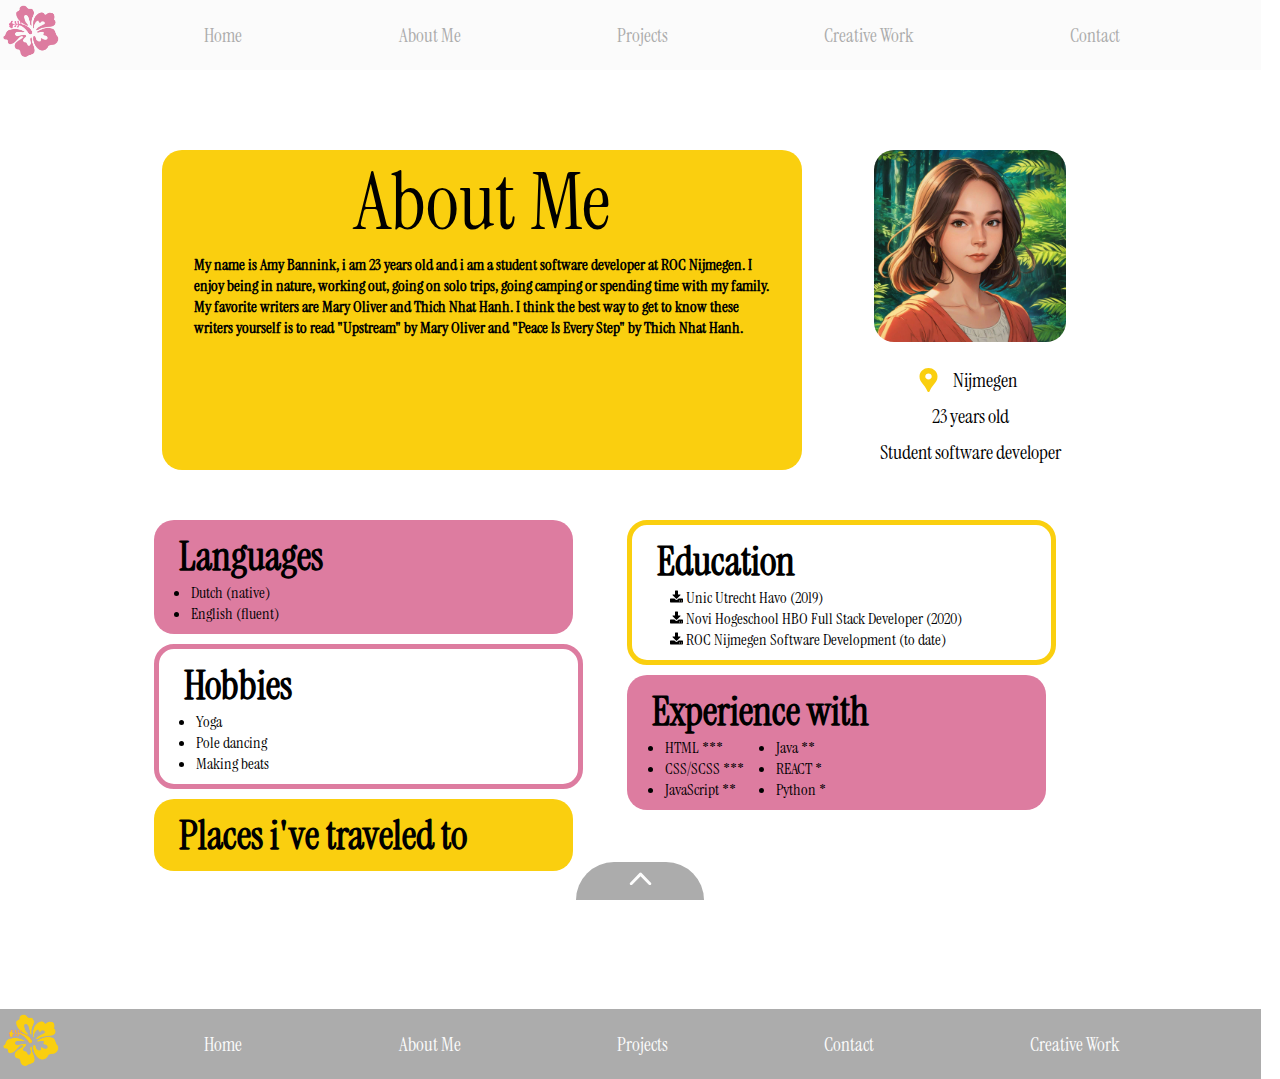
==== about-me.html @ 65b17a22 "about-me verbeteringen" ====
<!-- Over mij Ergens op de website is informatie te vinden dat gaat over de ontwikkelaar van de website. Hier staat dan in ieder geval een introductie over jezelf, en mogelijk benoem je hier (of anders in ieder geval onder een ander kopje) ook informatie over jouw persoonlijke vaardigheden en vaktechnische kennis. -->

<!DOCTYPE html>
<html lang="en">

<head>
    <link rel="stylesheet" href="css/style.css">
    <link rel="preconnect" href="https://fonts.googleapis.com">
    <link rel="preconnect" href="https://fonts.gstatic.com" crossorigin>
    <link href="https://fonts.googleapis.com/css2?family=Inria+Sans&family=Instrument+Serif&family=Lato&display=swap"
        rel="stylesheet">
    <script src="script.js"></script>
    <title>About Me</title>
</head>
<!-- Landing Page De bezoeker van de website komt bij het laden van de website uit op de landing page, dit geld zowel voor een single- als multi-page website. Het is de bedoeling dat de landing page de bezoeker een duidelijk beeld geeft van wat er gevonden kan worden op de website. (Een standaard verwachting is dat deze landing page een mooi uitgewerkt design heeft) -->

<body>
    <header>
        <a href="index.html"><img src="img/Logo-pink.png" alt="Logo-pink" class="img-logo pink"></a>
        <nav>
            <ul>
                <li class="font-serif"><a href="index.html">Home</a></li>
                <li class="font-serif"><a href="about-me.html">About Me</a></li>
                <li class="font-serif"><a href="projects.html">Projects</a></li>
                <li class="font-serif"><a href="creative-work.html">Creative Work</a></li>
                <li class="font-serif"><a href="contact.html">Contact</a></li>
            </ul>
        </nav>
    </header>
    <main id="about-me" class="padding-bottom">
        <div class="about-me-top flex-r">
        <div id="about-left" class="flex-c bg-y border-radius">
            <h1 class="font-serif">About Me</h1>
            <p class="font-serif about-text">My name is Amy Bannink, i am 23 years old and i am a student software developer at ROC Nijmegen. I enjoy being in nature, working out, going on solo trips, going camping or spending time with my family. My favorite writers are Mary Oliver and Thich Nhat Hanh. I think the best way to get to know these writers yourself is to read "Upstream" by Mary Oliver and "Peace Is Every Step" by Thich Nhat Hanh. </p>
        </div>
        <div id="about-right" class="flex-c">
            <img src="img/profile.jpg" alt="avatar" id="avatar-img" class="border-radius">
            <div id="location-div" class="flex-r">
                <img src="img/location-icon.svg" alt="location icon" id="location-icon">
                <p class="font-serif avatar-subtext">Nijmegen</p>
            </div>
            <p class="font-serif avatar-subtext">23 years old</p>
            <p class=" font-serif avatar-subtext">Student software developer</p>
        </div>
    </div>
    <div class="about-me-body flex-r">
    <div class="about-me-bottom flex-c">
        <div class="about-div languages bg-p border-radius">
            <h2 class="font-serif">Languages</h2>
            <ul class="ul-left">
                <li class="font-serif">Dutch (native)</li>
                <li class="font-serif">English (fluent)</li>
            </ul>
        </div>
        
        <div class="about-div hobbies border-radius">
            <h2 class="font-serif">Hobbies</h2>
            <ul class="ul-left">
                <li class="font-serif">Yoga</li>
                <li class="font-serif">Pole dancing</li>
                <li class="font-serif">Making beats</li>
            </ul>
        </div>
        
        <div class="about-div qualities bg-y border-radius">
            <h2 class="font-serif">
                Places i've traveled to
            </h2>
            <!-- <ul>
                <li class="font-serif">Yoga</li>
                <li class="font-serif">Pole dancing</li>
                <li class="font-serif">Making beats</li>
            </ul>
            <ul>
                <li class="font-serif">Yoga</li>
                <li class="font-serif">Pole dancing</li>
                <li class="font-serif">Making beats</li>
            </ul> -->
        </div>
    </div>
    <div class="about-me-bottom flex-c">
        <div class="about-div education border-radius">
            <h2 class="font-serif">Education</h2>
            <ul class="ul-left">
                <li class="font-serif about-li">
                    
                    <img src="/img/download-icon.svg" alt="download icon" class="download-icon">
                    Unic Utrecht Havo (2019)
                </li>
                <li class="font-serif about-li">
                    <img src="/img/download-icon.svg" alt="download icon" class="download-icon">
                    Novi Hogeschool HBO Full Stack Developer (2020)
                </li>
                <li class="font-serif about-li">
                    <img src="/img/download-icon.svg" alt="download icon" class="download-icon">
                    ROC Nijmegen Software Development (to date)
                </li>
            </ul>
        </div>
        <div class="about-div experience bg-p border-radius">
            <h2 class="font-serif">
                Experience with
            </h2>
            <div class="flex-r">
            <ul class="ul-left">
                <li class="font-serif">HTML ***</li>
                <li class="font-serif">CSS/SCSS ***</li>
                <li class="font-serif">JavaScript **</li>
            </ul>
            <ul class="ul-right">
                <li class="font-serif">Java **</li>
                <li class="font-serif">REACT *</li>
                <li class="font-serif">Python *</li>
            </ul>
        </div>

        </div>
    </div>
</div>

    </main>
    <div id="footer-div" class="flex-r bg-g">
        <a href="#footer" onclick="footerOpen()">
            <img src="/img/arrow-icon.svg" id="arrow-icon" alt="arrow icon">
        </a>
    </div>
    <footer id="footer">
        <div>
            <a href="index.html"><img src="img/Logo-yellow.png" alt="Logo-pink" class="img-logo yellow"></a>
        </div>
        <nav>
            <ul >
                <li class="font-serif"><a href="index.html" class="footer-text">Home</a></li>
                <li class="font-serif"><a href="about-me.html" class="footer-text">About Me</a></li>
                <li class="font-serif"><a href="projects.html" class="footer-text">Projects</a></li>
                <li class="font-serif"><a href="contact.html" class="footer-text">Contact</a></li>
                <li class="font-serif"><a href="creative-work.html" class="footer-text">Creative Work</a></li>
            </ul>
        </nav>
    </footer>
</body>

</html>
---- css/style.css ----
*{
    margin: 0;
    padding: 0;
}

main{
    width: 98.5vw;
    height: auto;
}

/* header, nav and footer */
header, footer{
    height: 70px;
    width: 98.5vw;
    background-color: #FBFBFB;
    display: flex;
    align-items: center;
    /* justify-content: center; */
}

#projects-header{
    background-color: #010101;
}

footer{
    background-color: #ACACAC;
}

nav ul{
    width: 93.5vw;
    list-style-type: none;
    display: flex;
    justify-content: space-evenly;
    font-size: larger;
}

nav ul li a{
    text-decoration: none;
    border-radius: 20px;
    color: #ACACAC;
    padding: 10px 16px;
    display: block;
}


footer nav ul li a, .nav-black{
    color: #FBFBFB;
}

.nav-black:hover{
    background-color: #ACACAC;
    color: #010101;
}


footer nav ul li a:hover{
    color: #ACACAC;
    background-color: #FBFBFB;
}

nav ul li a:hover{
    background-color: #ACACAC;
    color: #fbfbfb;
}

.about-li{
    list-style-type: none;
}

/* handig veel gebruikt */
.flex-c{
    display: flex;
    flex-direction: column;
}
.flex-r{
    display: flex;
}

.font-serif{
    font-family: "Instrument Serif", serif;
}

h1{
    font-size: 140px;
    font-weight: 400;
    /* veranderen naar 80px  */
}

h2{
    font-size: 40px;
}

p{
    font-size: 20px;
    font-weight: 500;
}



.border-radius{
    border-radius: 20px;
}

.bg-b{
    background-color: #010101;
}
.bg-w{
    background-color: #FBFBFB;
}
.bg-g{
    background-color: #ACACAC;
}
.bg-p{
    background-color: #DD7CA0;
}
.bg-y{
    background-color: #FACF0F;
}

.t-w{
    color: #FBFBFB;
}

.t-b{
    color: #010101;
}

.t-g{
    color: #ACACAC;
}

.padding-bottom{
    padding-bottom: 100px;

}

/* text */


.projects-title h1{
    font-size: 70px;
    display: flex;
    padding-top: 80px;    
}

.project-text1{
    margin-right: -40px;
    text-decoration: none;

}
.project-text2{
    margin-left: -40px;
}

.cw-a{
    text-decoration: none;
    padding-left: 15%;
}

.cw-a:hover{
    border-radius: 20px;
    transform: scale(1.5);
    transition: all 0.5s;
    padding-left: 15%;
    padding-right: 15%;
    background-color: #010101;
}

.contact-title{
    font-size: 80px;
    margin-top: 80px;
}

.contact-right{
    /* align-self: center; */
    padding-left: 1.5vw;
    margin-bottom: 20px;
}

.contact-p{
    margin-left: 2vw;
    font-weight: 600;
}

#about-left h1{
    font-size: 80px;
}

.avatar-subtext{
    margin: 5px;
}

.cw-text{
    font-weight: 600;
}


.ul-left{
    margin-left: 1vw;    
}

.ul-right{
    margin-left: 2.5vw;
}
.project-link{
    text-decoration: none;
}

.project-link:hover{
    transform: scale(1.6);
    transition: all 0.5s;
}

.about-text{
    font-size: medium;
    font-weight: 600;
    margin-left: 5%;
    margin-right: 5%;
}

/* images */
.img-logo{
    width: 5vw;
}

#img-home-bg{
    width: 98.5vw;
}

#arrow-icon{
    fill: #fbfbfb;
    transform: rotate(90deg);
    width: 1vw;
}

.contact-icons{
    width: 4vw;
    height: 40px;
    align-self: flex-end;
    /* margin: 20px; */
    padding: 15%;

}

.contact-icons:hover{
    background-color: #010101;
    transform: scale(1.1);
  transition: all 0.5s;
  
}
.contact-img{
    width: 10vw;
    height: 120px;
}

#avatar-img{
    width: 15vw;
}

#location-icon{
    width: 1.5vw;
    margin-right: 10px;
}

.download-icon{
    width: 1vw;
}

/* .project-img{
    width: 22vw;
    height: 120px;
} */


/* pages */
.projects{
    background: rgb(221,124,160);
background: radial-gradient(ellipse, rgba(221,124,160,1) 0%, rgba(1,1,1,1) 50%);
height: auto;
margin-bottom: -38px;
justify-items: center;
padding-bottom: 100px;
}

#home{
    background-image: url("../img/background.png");
    background-size: 100% 100%;
    height: 560px;
}

.contact-page{
    height: 560px;
}

.contact{
    height: 106.8%;
    justify-content: center;
}

.c-left{
    width: 40vw;
}

.c-right{
    width: 58.5vw;
    background-image: url("../img/contact-bg-final.png");
    background-size: 100% 100%;
    justify-content: flex-start;
    padding-left: 5vw;
}

.about-me-top{
    justify-content: center;
    gap: 40px;
    margin-top: 80px;
}

.about-me-body{
    width: 98vw;
    justify-content: center;
    margin-top: 50px;
}

.about-me-bottom{
    width: 37vw;
    gap: 10px;
}

.margin-bottom{
    margin-bottom: 80px;
}

/* textfields */
.home-page{
    width: 35vw;
    justify-content: center;
    align-items: flex-start;
    padding: 5% 20%;
}

/* divs for objects, layout or remaining fields */
#footer-div{
    width: 10vw;
    height: 38px;
    border-radius: 50px 50px 0px 0px;
    margin-left: 45vw;
    justify-content: center;
    align-items: center;
    bottom: 0px;
    position: sticky;
}

.projects-div{
    width: 40vw;
    padding-top: 45px;
    padding-bottom: 45px;
}

#test1, #test2, #test3, #test4, .cw1, .cw2 {
    margin-top: 10px;
    margin-bottom: 10px;
    box-shadow: 10px 10px #010101;
    justify-content: center;
    background-size: 100%;
}

#test1{
    align-self: flex-start;
    width: 22vw;
    height: 120px;
    align-items: flex-end;
    background-image: url("/img/mastermind2-img.jpg");
}

.cw1, .cw2{
    background-size: 100%;
    width: 16vw;
    height: 205px;
}

.cw1{
    align-self: flex-start;
    align-items: flex-end;
}

.cw2{
    align-self: flex-end;
    align-items: flex-start;
}

.cw1:hover, .cw2:hover{
    transform: scale(1.1);
    transition: all 0.5s;
}

.cw1{
    background-image: url("/img/cw1.png");
}

#cw5{
    background-image: url("/img/cw5.png");
}
#test2{
    align-self: flex-end;
    width: 18vw;
    height: 170px;
    align-items: flex-start;
    background-image: url("/img/mastermind-img.jpg");
}

.cw2{
    background-image: url("/img/cw2.png");
}

#test3{
    align-self: flex-start;
    width: 18vw;
    height: 130px;
    align-items: flex-end;
    background-image: url("/img/website-img.jpg");
}

#cw3{
    background-image: url("/img/cw3.png");
}

#test4 {
    align-self: flex-end;
    width: 27vw;
    height: 160px;
    align-items: flex-start;
    background-image: url("/img/website2-img.jpg");

}

#cw4{
    background-image: url("/img/cw4.png");
}

.contact-layout{
    align-items: center;
}

#about-right{
    width: 20vw;
    align-items: center;
}

#about-left{
    width: 50vw;
    align-items: center;
}

#location-div{
    margin-top: 20px;
}

.about-div{
    width: 30vw;
    padding: 10px;
    padding-left: 25px;
}

.education, .hobbies{
    border-style: solid;
    border-width: 5px;
    /* box-sizing: border-box; */
}
.education{
    border-color: #FACF0F;
}
.hobbies{
border-color: #DD7CA0;
}
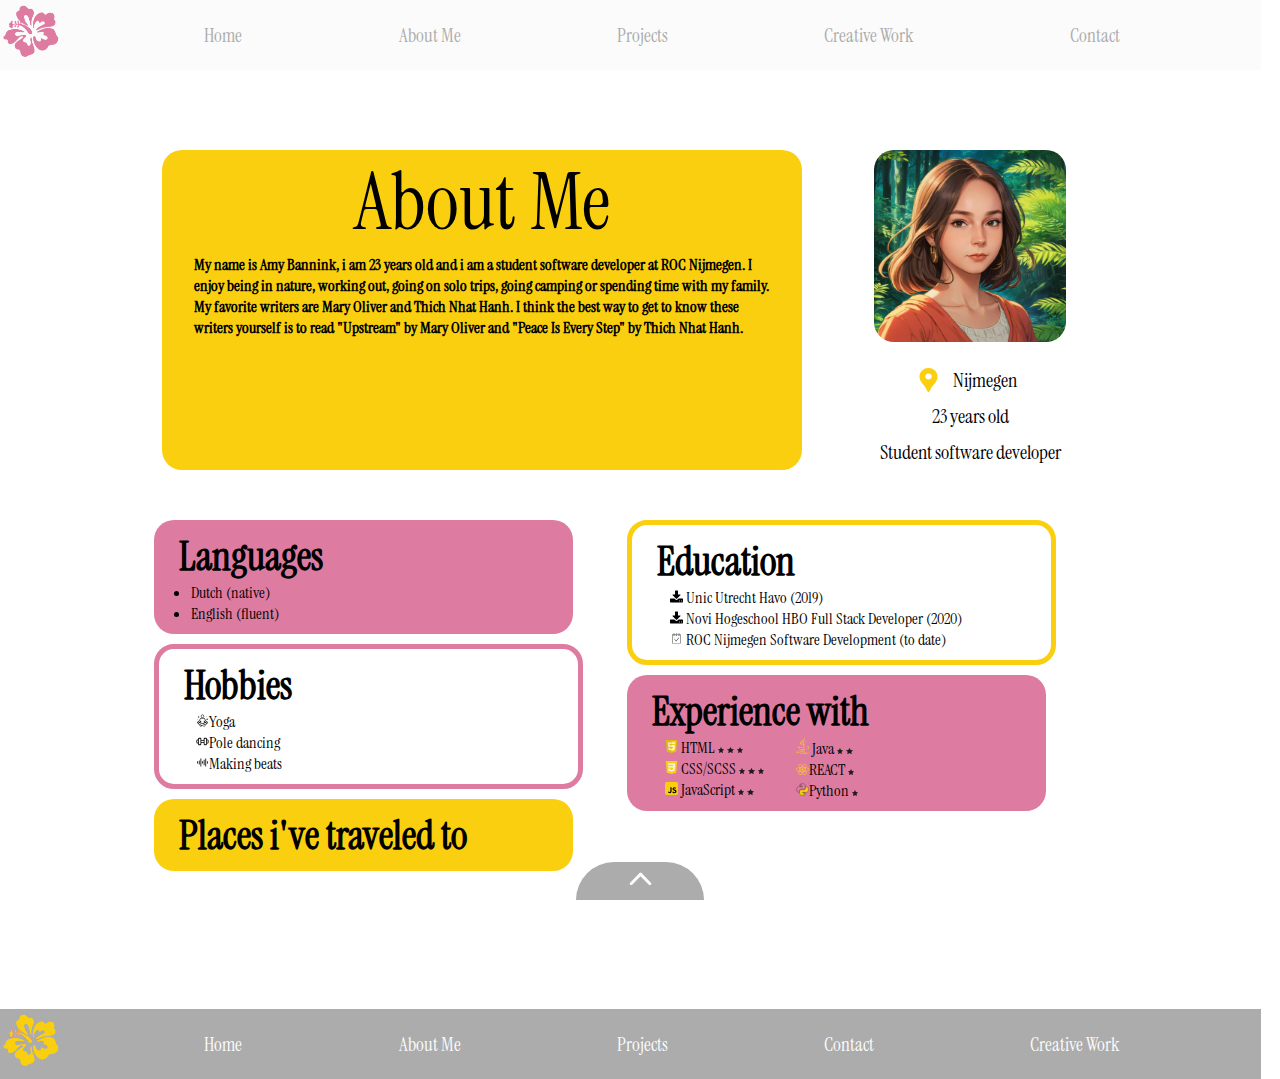
==== commit 56200c71: "about-me verbeteringen" ====
--- a/about-me.html
+++ b/about-me.html
@@ -56,9 +56,12 @@
         <div class="about-div hobbies border-radius">
             <h2 class="font-serif">Hobbies</h2>
             <ul class="ul-left">
-                <li class="font-serif">Yoga</li>
-                <li class="font-serif">Pole dancing</li>
-                <li class="font-serif">Making beats</li>
+                <li class="font-serif about-li">
+                    <img src="/img/yoga-icon.svg" alt="yoga icon" class="medium-icon">Yoga</li>
+                <li class="font-serif about-li">
+                    <img src="/img/pole-icon.svg" alt="pole icon" class="medium-icon">Pole dancing</li>
+                <li class="font-serif about-li">
+                    <img src="/img/beats-icon.svg" alt="beats icon" class="medium-icon">Making beats</li>
             </ul>
         </div>
         
@@ -83,16 +86,20 @@
             <h2 class="font-serif">Education</h2>
             <ul class="ul-left">
                 <li class="font-serif about-li">
-                    
-                    <img src="/img/download-icon.svg" alt="download icon" class="download-icon">
+                    <a href="/img/havo-diploma.pdf" download="havo diploma Amy Bannink" class="about-link t-b border-radius">
+                    <img src="/img/download-icon.svg" alt="download icon" class="medium-icon">
                     Unic Utrecht Havo (2019)
+                </a>
                 </li>
                 <li class="font-serif about-li">
-                    <img src="/img/download-icon.svg" alt="download icon" class="download-icon">
+                    <a href="/img/hogeschool-diploma.pdf" download="propedeuse Amy Bannink" class="about-link t-b border-radius">
+                    <img src="/img/download-icon.svg" alt="download icon" class="medium-icon">
                     Novi Hogeschool HBO Full Stack Developer (2020)
+                </a>
                 </li>
                 <li class="font-serif about-li">
-                    <img src="/img/download-icon.svg" alt="download icon" class="download-icon">
+    
+                    <img src="/img/to-date-icon.svg" alt="download icon" class="medium-icon">
                     ROC Nijmegen Software Development (to date)
                 </li>
             </ul>
@@ -103,14 +110,42 @@
             </h2>
             <div class="flex-r">
             <ul class="ul-left">
-                <li class="font-serif">HTML ***</li>
-                <li class="font-serif">CSS/SCSS ***</li>
-                <li class="font-serif">JavaScript **</li>
+                <li class="font-serif about-li">
+                    <img src="/img/html-icon.svg" alt = "html icon" class="medium-icon">
+                    HTML  
+                    <img src="/img/star-icon.svg" alt="star icon" class="smallest-icon">
+                    <img src="/img/star-icon.svg" alt="star icon" class="smallest-icon">
+                    <img src="/img/star-icon.svg" alt="star icon" class="smallest-icon">
+
+                </li>
+                <li class="font-serif about-li">
+                    <img src="/img/css-icon.svg" alt= "css icon" class="medium-icon"> CSS/SCSS 
+                    <img src="/img/star-icon.svg" alt="star icon" class="smallest-icon">
+                    <img src="/img/star-icon.svg" alt="star icon" class="smallest-icon">
+                    <img src="/img/star-icon.svg" alt="star icon" class="smallest-icon">
+
+                </li>
+                <li class="font-serif about-li">
+                    <img src="/img/javascript-icon.svg" alt="javascript icon" class="medium-icon"> JavaScript
+                
+                    <img src="/img/star-icon.svg" alt="star icon" class="smallest-icon">
+                    <img src="/img/star-icon.svg" alt="star icon" class="smallest-icon">
+                </li>
             </ul>
             <ul class="ul-right">
-                <li class="font-serif">Java **</li>
-                <li class="font-serif">REACT *</li>
-                <li class="font-serif">Python *</li>
+                <li class="font-serif about-li">
+                    <img src="/img/java-icon.svg" alt="java icon" class="medium-icon"> Java 
+                    <img src="/img/star-icon.svg" alt="star icon" class="smallest-icon">
+                    <img src="/img/star-icon.svg" alt="star icon" class="smallest-icon">
+                </li>
+                <li class="font-serif about-li">
+                    <img src="/img/react-icon.svg" alt="react icon" class="medium-icon">REACT 
+                    <img src="/img/star-icon.svg" alt="star icon" class="smallest-icon">
+                </li>
+                <li class="font-serif about-li">
+                    <img src="/img/python-icon.svg" alt="python icon" class="medium-icon">Python 
+                    <img src="/img/star-icon.svg" alt="star icon" class="smallest-icon">
+                </li>
             </ul>
         </div>
 
--- a/css/style.css
+++ b/css/style.css
@@ -65,6 +65,12 @@
 
 .about-li{
     list-style-type: none;
+    
+}
+
+.about-li:hover{
+    transform: scale(1.1);
+    transition: all 0.5s;
 }
 
 /* handig veel gebruikt */
@@ -202,13 +208,18 @@
 .ul-right{
     margin-left: 2.5vw;
 }
-.project-link{
+.project-link, .about-link{
     text-decoration: none;
 }
 
 .project-link:hover{
     transform: scale(1.6);
     transition: all 0.5s;
+}
+
+.about-link:hover{
+    background-color: #FACF0F;
+
 }
 
 .about-text{
@@ -262,9 +273,14 @@
     margin-right: 10px;
 }
 
-.download-icon{
+.medium-icon{
     width: 1vw;
 }
+
+.smallest-icon{
+    width: 0.5vw;
+}
+
 
 /* .project-img{
     width: 22vw;
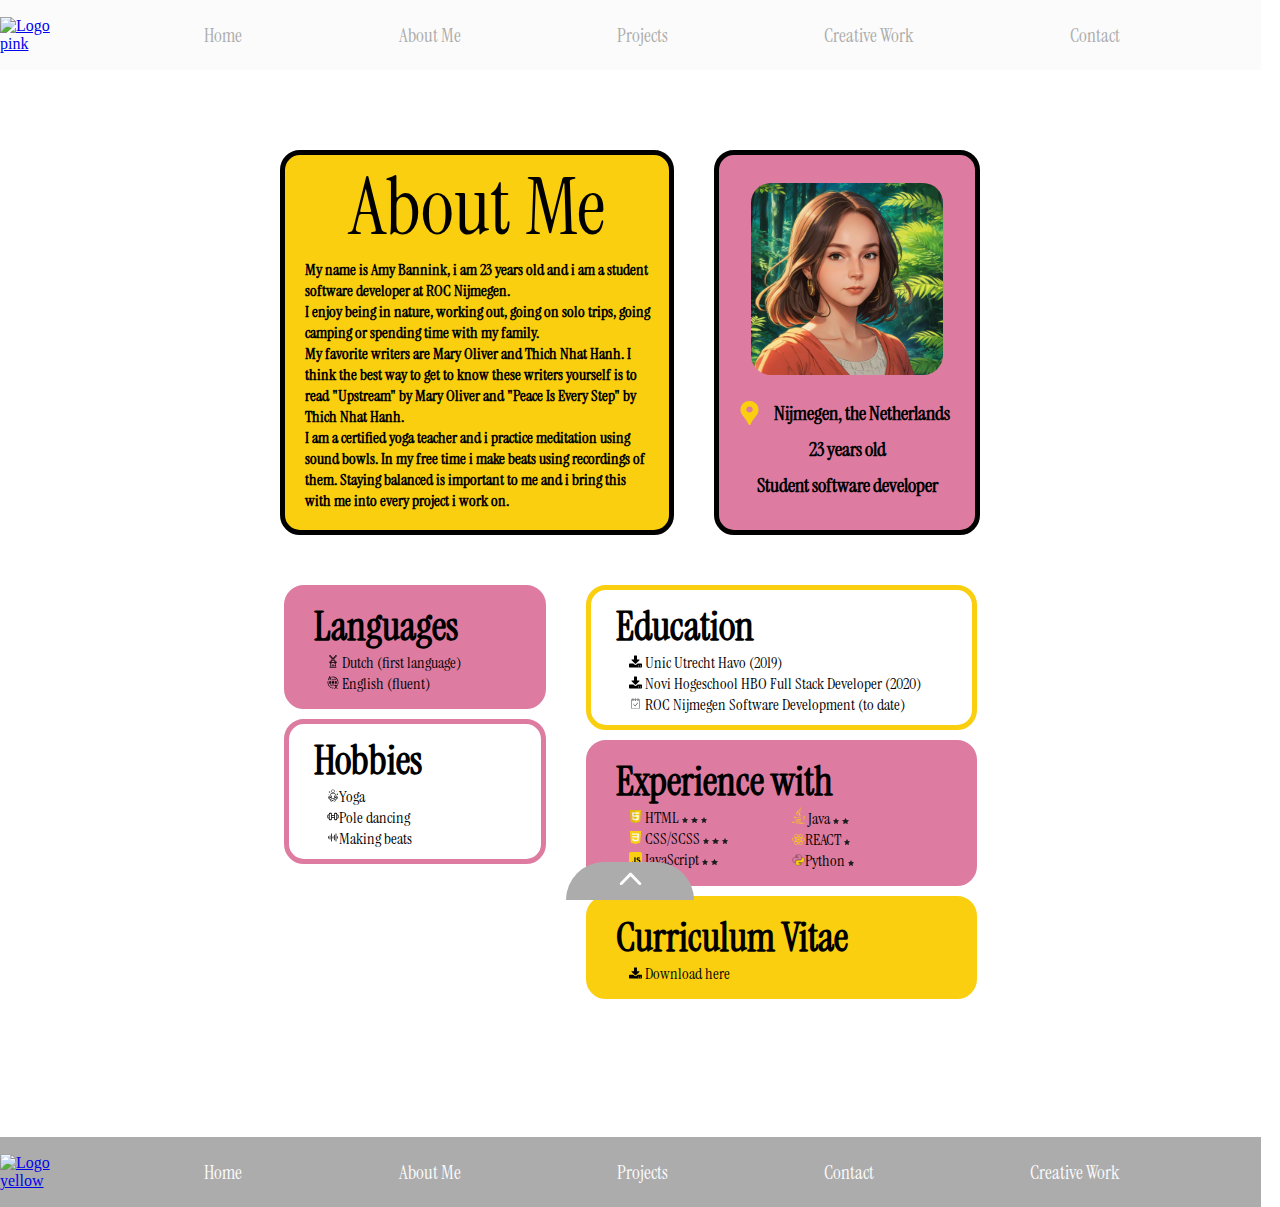
==== commit a61b6bb7: "project pagina: tekst in het midden" ====
--- a/about-me.html
+++ b/about-me.html
@@ -9,14 +9,14 @@
     <link rel="preconnect" href="https://fonts.gstatic.com" crossorigin>
     <link href="https://fonts.googleapis.com/css2?family=Inria+Sans&family=Instrument+Serif&family=Lato&display=swap"
         rel="stylesheet">
-    <script src="script.js"></script>
-    <title>About Me</title>
+        <script src="/js/script.js"></script>
+        <title>About Me</title>
 </head>
 <!-- Landing Page De bezoeker van de website komt bij het laden van de website uit op de landing page, dit geld zowel voor een single- als multi-page website. Het is de bedoeling dat de landing page de bezoeker een duidelijk beeld geeft van wat er gevonden kan worden op de website. (Een standaard verwachting is dat deze landing page een mooi uitgewerkt design heeft) -->
 
 <body>
     <header>
-        <a href="index.html"><img src="img/Logo-pink.png" alt="Logo-pink" class="img-logo pink"></a>
+        <a href="index.html"><img src="img/logo-pink.png" alt="Logo pink" class="img-logo pink"></a>
         <nav>
             <ul>
                 <li class="font-serif"><a href="index.html">Home</a></li>
@@ -28,28 +28,31 @@
         </nav>
     </header>
     <main id="about-me" class="padding-bottom">
-        <div class="about-me-top flex-r">
+        <section class="about-me-top flex-r">
         <div id="about-left" class="flex-c bg-y border-radius">
             <h1 class="font-serif">About Me</h1>
-            <p class="font-serif about-text">My name is Amy Bannink, i am 23 years old and i am a student software developer at ROC Nijmegen. I enjoy being in nature, working out, going on solo trips, going camping or spending time with my family. My favorite writers are Mary Oliver and Thich Nhat Hanh. I think the best way to get to know these writers yourself is to read "Upstream" by Mary Oliver and "Peace Is Every Step" by Thich Nhat Hanh. </p>
+            <p class="font-serif about-text">My name is Amy Bannink, i am 23 years old and i am a student software developer at ROC Nijmegen. <br> I enjoy being in nature, working out, going on solo trips, going camping or spending time with my family.<br> My favorite writers are Mary Oliver and Thich Nhat Hanh. I think the best way to get to know these writers yourself is to read "Upstream" by Mary Oliver and "Peace Is Every Step" by Thich Nhat Hanh. <br> I am a certified yoga teacher and i practice meditation using sound bowls. In my free time i make beats using recordings of them. Staying balanced is important to me and i bring this with me into every project i work on. </p>
         </div>
-        <div id="about-right" class="flex-c">
+        <div id="about-right" class="flex-c border-radius bg-p">
             <img src="img/profile.jpg" alt="avatar" id="avatar-img" class="border-radius">
-            <div id="location-div" class="flex-r">
-                <img src="img/location-icon.svg" alt="location icon" id="location-icon">
-                <p class="font-serif avatar-subtext">Nijmegen</p>
-            </div>
-            <p class="font-serif avatar-subtext">23 years old</p>
-            <p class=" font-serif avatar-subtext">Student software developer</p>
+                <div id="location-div" class="flex-r">
+                    <img src="img/location-icon.svg" alt="location icon" id="location-icon">
+                    <p class="font-serif avatar-subtext">Nijmegen, the Netherlands</p>
+                </div>
+                <p class="font-serif avatar-subtext">23 years old</p>
+                <p class=" font-serif avatar-subtext">Student software developer</p>
+            
         </div>
-    </div>
-    <div class="about-me-body flex-r">
-    <div class="about-me-bottom flex-c">
+        </section>
+    <section class="about-me-body flex-r">
+    <div class="about-me-column flex-c border-radius">
         <div class="about-div languages bg-p border-radius">
             <h2 class="font-serif">Languages</h2>
             <ul class="ul-left">
-                <li class="font-serif">Dutch (native)</li>
-                <li class="font-serif">English (fluent)</li>
+                <li class="font-serif about-li"><img src="/img/dutch-icon.svg" alt="windmill icon netherlands" class="medium-icon">
+                    Dutch (first language)</li>
+                <li class="font-serif about-li"><img src="/img/english-icon.svg" alt="language icon english" class="medium-icon">
+                    English (fluent)</li>
             </ul>
         </div>
         
@@ -65,34 +68,20 @@
             </ul>
         </div>
         
-        <div class="about-div qualities bg-y border-radius">
-            <h2 class="font-serif">
-                Places i've traveled to
-            </h2>
-            <!-- <ul>
-                <li class="font-serif">Yoga</li>
-                <li class="font-serif">Pole dancing</li>
-                <li class="font-serif">Making beats</li>
-            </ul>
-            <ul>
-                <li class="font-serif">Yoga</li>
-                <li class="font-serif">Pole dancing</li>
-                <li class="font-serif">Making beats</li>
-            </ul> -->
-        </div>
+        
     </div>
-    <div class="about-me-bottom flex-c">
+    <div class="about-me-column flex-c border-radius">
         <div class="about-div education border-radius">
             <h2 class="font-serif">Education</h2>
             <ul class="ul-left">
                 <li class="font-serif about-li">
-                    <a href="/img/havo-diploma.pdf" download="havo diploma Amy Bannink" class="about-link t-b border-radius">
+                    <a href="/img/havo-diploma.pdf" download="havo diploma Amy Bannink" class="download-link t-b border-radius">
                     <img src="/img/download-icon.svg" alt="download icon" class="medium-icon">
                     Unic Utrecht Havo (2019)
                 </a>
                 </li>
                 <li class="font-serif about-li">
-                    <a href="/img/hogeschool-diploma.pdf" download="propedeuse Amy Bannink" class="about-link t-b border-radius">
+                    <a href="/img/hogeschool-diploma.pdf" download="propedeuse Amy Bannink" class="download-link t-b border-radius">
                     <img src="/img/download-icon.svg" alt="download icon" class="medium-icon">
                     Novi Hogeschool HBO Full Stack Developer (2020)
                 </a>
@@ -150,8 +139,21 @@
         </div>
 
         </div>
+        <div class="about-div curriculum-vitae bg-y border-radius">
+            <h2 class="font-serif">
+                Curriculum Vitae
+            </h2>
+            <ul class="ul-left">
+                <li class="font-serif about-li">
+                    <a href="/img/cv.pdf" download="CV Amy Bannink" class="download-link t-b border-radius"><img src="/img/download-icon.svg" class="medium-icon" alt="download icon">
+                        Download here
+                        </a>
+                </li>
+            </ul>
+            
+        </div>
     </div>
-</div>
+</section>
 
     </main>
     <div id="footer-div" class="flex-r bg-g">
@@ -161,7 +163,7 @@
     </div>
     <footer id="footer">
         <div>
-            <a href="index.html"><img src="img/Logo-yellow.png" alt="Logo-pink" class="img-logo yellow"></a>
+            <a href="index.html"><img src="img/logo-yellow.png" alt="Logo yellow" class="img-logo yellow"></a>
         </div>
         <nav>
             <ul >
--- a/css/style.css
+++ b/css/style.css
@@ -65,7 +65,6 @@
 
 .about-li{
     list-style-type: none;
-    
 }
 
 .about-li:hover{
@@ -101,8 +100,6 @@
     font-weight: 500;
 }
 
-
-
 .border-radius{
     border-radius: 20px;
 }
@@ -137,30 +134,22 @@
 
 .padding-bottom{
     padding-bottom: 100px;
-
+}
+
+.margin-bottom{
+    margin-bottom: 80px;
 }
 
 /* text */
-
-
 .projects-title h1{
     font-size: 70px;
     display: flex;
     padding-top: 80px;    
 }
 
-.project-text1{
-    margin-right: -40px;
-    text-decoration: none;
-
-}
-.project-text2{
-    margin-left: -40px;
-}
 
 .cw-a{
     text-decoration: none;
-    padding-left: 15%;
 }
 
 .cw-a:hover{
@@ -194,21 +183,20 @@
 
 .avatar-subtext{
     margin: 5px;
-}
+    font-weight: 600;}
 
 .cw-text{
     font-weight: 600;
 }
 
-
 .ul-left{
     margin-left: 1vw;    
 }
 
 .ul-right{
-    margin-left: 2.5vw;
-}
-.project-link, .about-link{
+    margin-left: 5vw;
+}
+.project-link, .download-link{
     text-decoration: none;
 }
 
@@ -217,9 +205,8 @@
     transition: all 0.5s;
 }
 
-.about-link:hover{
+.download-link:hover{
     background-color: #FACF0F;
-
 }
 
 .about-text{
@@ -227,6 +214,15 @@
     font-weight: 600;
     margin-left: 5%;
     margin-right: 5%;
+    margin-bottom: 5%;
+}
+
+.box-text1{
+    margin-right: 10px;
+}
+
+.box-text2{
+    margin-left: 15px;
 }
 
 /* images */
@@ -332,18 +328,16 @@
 }
 
 .about-me-body{
-    width: 98vw;
     justify-content: center;
     margin-top: 50px;
-}
-
-.about-me-bottom{
-    width: 37vw;
+    gap: 40px;
+    /* width: 50vw; */
+
+}
+
+.about-me-column{
     gap: 10px;
-}
-
-.margin-bottom{
-    margin-bottom: 80px;
+    align-items: center;
 }
 
 /* textfields */
@@ -359,7 +353,7 @@
     width: 10vw;
     height: 38px;
     border-radius: 50px 50px 0px 0px;
-    margin-left: 45vw;
+    margin-left: 44.25vw;
     justify-content: center;
     align-items: center;
     bottom: 0px;
@@ -385,7 +379,7 @@
     width: 22vw;
     height: 120px;
     align-items: flex-end;
-    background-image: url("/img/mastermind2-img.jpg");
+    /* background-image: url("/img/mastermind2-img.jpg"); */
 }
 
 .cw1, .cw2{
@@ -413,15 +407,11 @@
     background-image: url("/img/cw1.png");
 }
 
-#cw5{
-    background-image: url("/img/cw5.png");
-}
 #test2{
     align-self: flex-end;
     width: 18vw;
     height: 170px;
     align-items: flex-start;
-    background-image: url("/img/mastermind-img.jpg");
 }
 
 .cw2{
@@ -433,7 +423,6 @@
     width: 18vw;
     height: 130px;
     align-items: flex-end;
-    background-image: url("/img/website-img.jpg");
 }
 
 #cw3{
@@ -445,8 +434,6 @@
     width: 27vw;
     height: 160px;
     align-items: flex-start;
-    background-image: url("/img/website2-img.jpg");
-
 }
 
 #cw4{
@@ -460,11 +447,16 @@
 #about-right{
     width: 20vw;
     align-items: center;
+    border-style: solid;
+    border-width: 5px;
+    justify-content: center;
 }
 
 #about-left{
-    width: 50vw;
-    align-items: center;
+    width: 30vw;
+    align-items: center;
+    border-style: solid;
+    border-width: 5px;
 }
 
 #location-div{
@@ -472,19 +464,25 @@
 }
 
 .about-div{
-    width: 30vw;
+    /* width: 20vw; */
     padding: 10px;
     padding-left: 25px;
-}
-
-.education, .hobbies{
     border-style: solid;
     border-width: 5px;
-    /* box-sizing: border-box; */
-}
-.education{
+}
+
+.education, .curriculum-vitae{
     border-color: #FACF0F;
 }
-.hobbies{
+.hobbies, .experience, .languages{
 border-color: #DD7CA0;
-}+}
+
+.education, .experience, .curriculum-vitae{
+    width: 27vw;
+}
+
+.languages, .hobbies{
+    width: 17vw;
+}
+
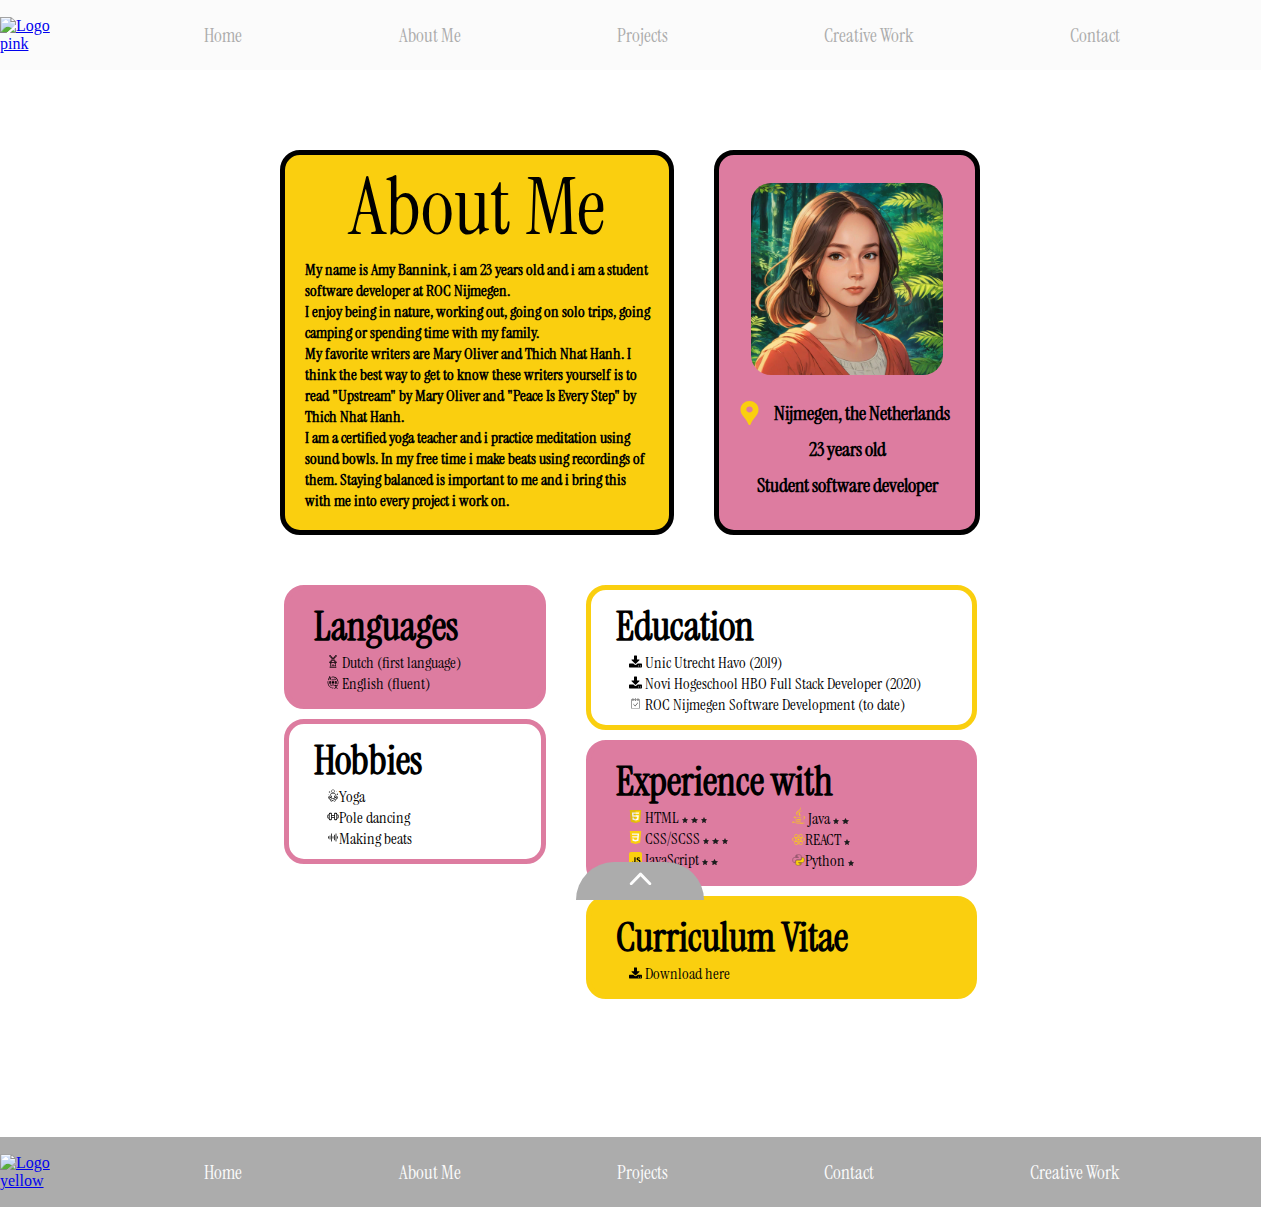
==== commit b5520ec1: "opschonen" ====
--- a/about-me.html
+++ b/about-me.html
@@ -1,4 +1,3 @@
-<!-- Over mij Ergens op de website is informatie te vinden dat gaat over de ontwikkelaar van de website. Hier staat dan in ieder geval een introductie over jezelf, en mogelijk benoem je hier (of anders in ieder geval onder een ander kopje) ook informatie over jouw persoonlijke vaardigheden en vaktechnische kennis. -->
 
 <!DOCTYPE html>
 <html lang="en">
@@ -12,7 +11,6 @@
         <script src="/js/script.js"></script>
         <title>About Me</title>
 </head>
-<!-- Landing Page De bezoeker van de website komt bij het laden van de website uit op de landing page, dit geld zowel voor een single- als multi-page website. Het is de bedoeling dat de landing page de bezoeker een duidelijk beeld geeft van wat er gevonden kan worden op de website. (Een standaard verwachting is dat deze landing page een mooi uitgewerkt design heeft) -->
 
 <body>
     <header>
--- a/css/style.css
+++ b/css/style.css
@@ -152,14 +152,6 @@
     text-decoration: none;
 }
 
-.cw-a:hover{
-    border-radius: 20px;
-    transform: scale(1.5);
-    transition: all 0.5s;
-    padding-left: 15%;
-    padding-right: 15%;
-    background-color: #010101;
-}
 
 .contact-title{
     font-size: 80px;
@@ -207,6 +199,7 @@
 
 .download-link:hover{
     background-color: #FACF0F;
+    color:#010101;
 }
 
 .about-text{
@@ -226,7 +219,7 @@
 }
 
 /* images */
-.img-logo{
+.img-logo, .large-icon{
     width: 5vw;
 }
 
@@ -241,11 +234,10 @@
 }
 
 .contact-icons{
-    width: 4vw;
+    width: 2vw;
     height: 40px;
     align-self: flex-end;
-    /* margin: 20px; */
-    padding: 15%;
+    padding: 20%;
 
 }
 
@@ -277,6 +269,10 @@
     width: 0.5vw;
 }
 
+#contact-icons{
+    margin-top: 80px;
+    gap: 50px;
+}
 
 /* .project-img{
     width: 22vw;
@@ -306,18 +302,24 @@
 
 .contact{
     height: 106.8%;
-    justify-content: center;
+    /* justify-content: center; */
 }
 
 .c-left{
     width: 40vw;
+    align-items: center;
+}
+
+.c-left-text{
+    width: 29vw;
+    margin-top: 30px;
 }
 
 .c-right{
     width: 58.5vw;
     background-image: url("../img/contact-bg-final.png");
     background-size: 100% 100%;
-    justify-content: flex-start;
+    /* justify-content: flex-start; */
     padding-left: 5vw;
 }
 
@@ -353,7 +355,7 @@
     width: 10vw;
     height: 38px;
     border-radius: 50px 50px 0px 0px;
-    margin-left: 44.25vw;
+    margin-left: 45vw;
     justify-content: center;
     align-items: center;
     bottom: 0px;
@@ -364,6 +366,17 @@
     width: 40vw;
     padding-top: 45px;
     padding-bottom: 45px;
+}
+
+.projects-full-screen{
+    height: 370px;
+    margin-top: 40px;
+    width: 40vw;
+    box-shadow: 10px 10px #010101;
+}
+
+.full-screen-t{
+    margin: 60px;
 }
 
 #test1, #test2, #test3, #test4, .cw1, .cw2 {
@@ -371,7 +384,7 @@
     margin-bottom: 10px;
     box-shadow: 10px 10px #010101;
     justify-content: center;
-    background-size: 100%;
+    /* background-size: 100%; */
 }
 
 #test1{
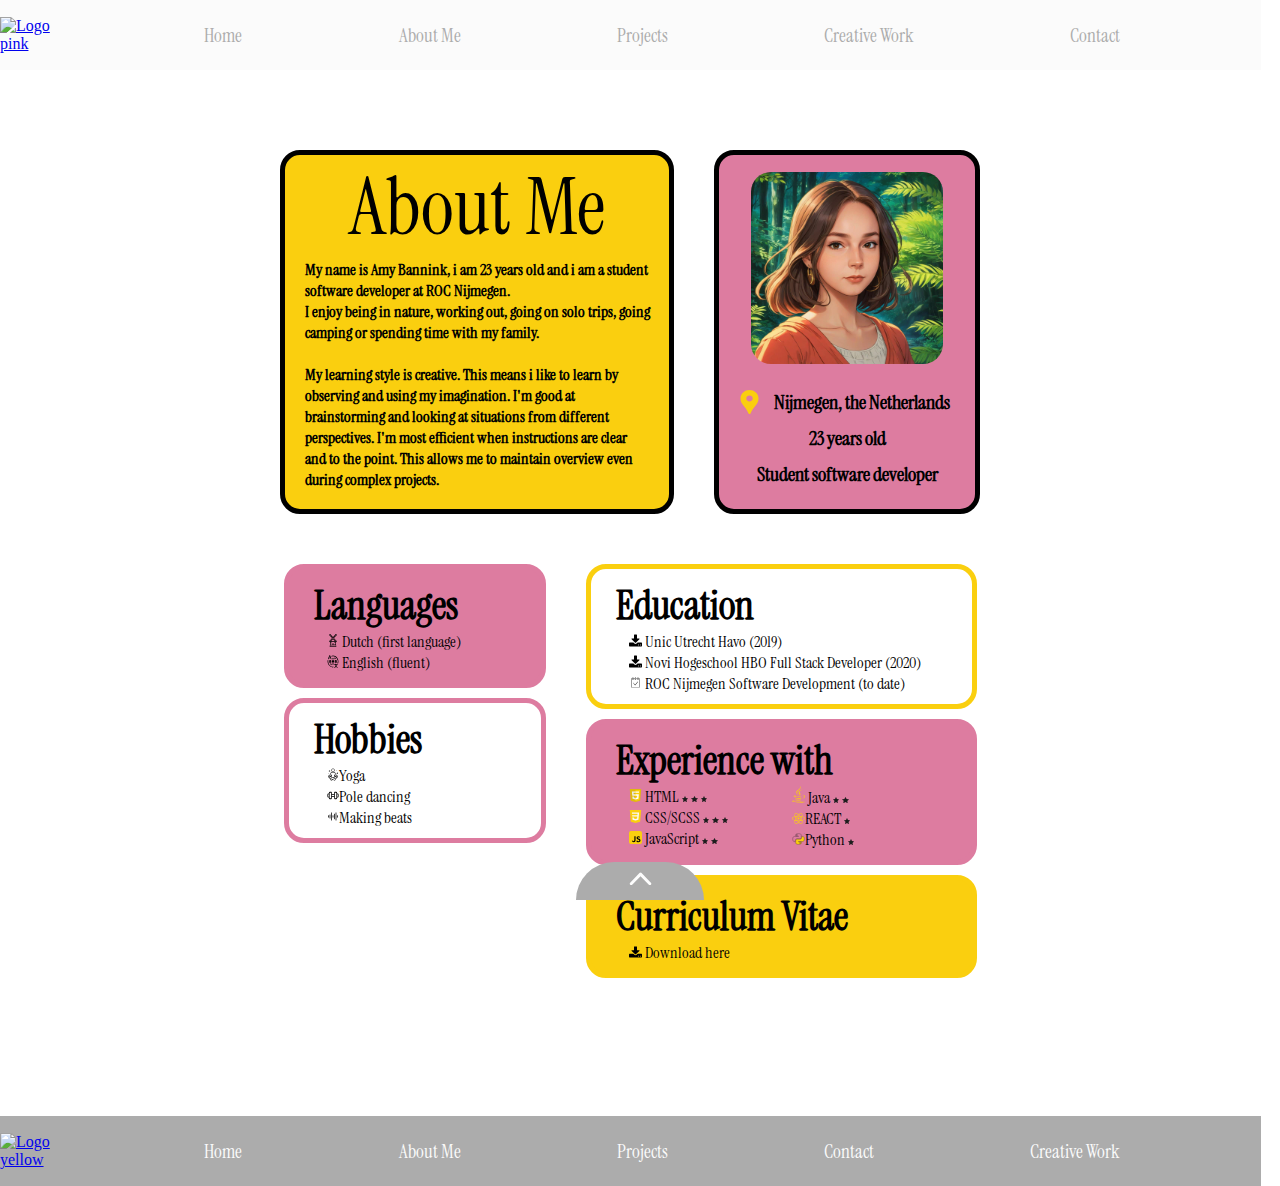
==== commit 8d8926ed: "opschonen" ====
--- a/about-me.html
+++ b/about-me.html
@@ -29,7 +29,7 @@
         <section class="about-me-top flex-r">
         <div id="about-left" class="flex-c bg-y border-radius">
             <h1 class="font-serif">About Me</h1>
-            <p class="font-serif about-text">My name is Amy Bannink, i am 23 years old and i am a student software developer at ROC Nijmegen. <br> I enjoy being in nature, working out, going on solo trips, going camping or spending time with my family.<br> My favorite writers are Mary Oliver and Thich Nhat Hanh. I think the best way to get to know these writers yourself is to read "Upstream" by Mary Oliver and "Peace Is Every Step" by Thich Nhat Hanh. <br> I am a certified yoga teacher and i practice meditation using sound bowls. In my free time i make beats using recordings of them. Staying balanced is important to me and i bring this with me into every project i work on. </p>
+            <p class="font-serif about-text">My name is Amy Bannink, i am 23 years old and i am a student software developer at ROC Nijmegen. <br> I enjoy being in nature, working out, going on solo trips, going camping or spending time with my family.<br> <br> My learning style is creative. This means i like to learn by observing and using my imagination. I'm good at brainstorming and looking at situations from different perspectives. I'm most efficient when instructions are clear and to the point. This allows me to maintain overview even during complex projects.</p>
         </div>
         <div id="about-right" class="flex-c border-radius bg-p">
             <img src="img/profile.jpg" alt="avatar" id="avatar-img" class="border-radius">
